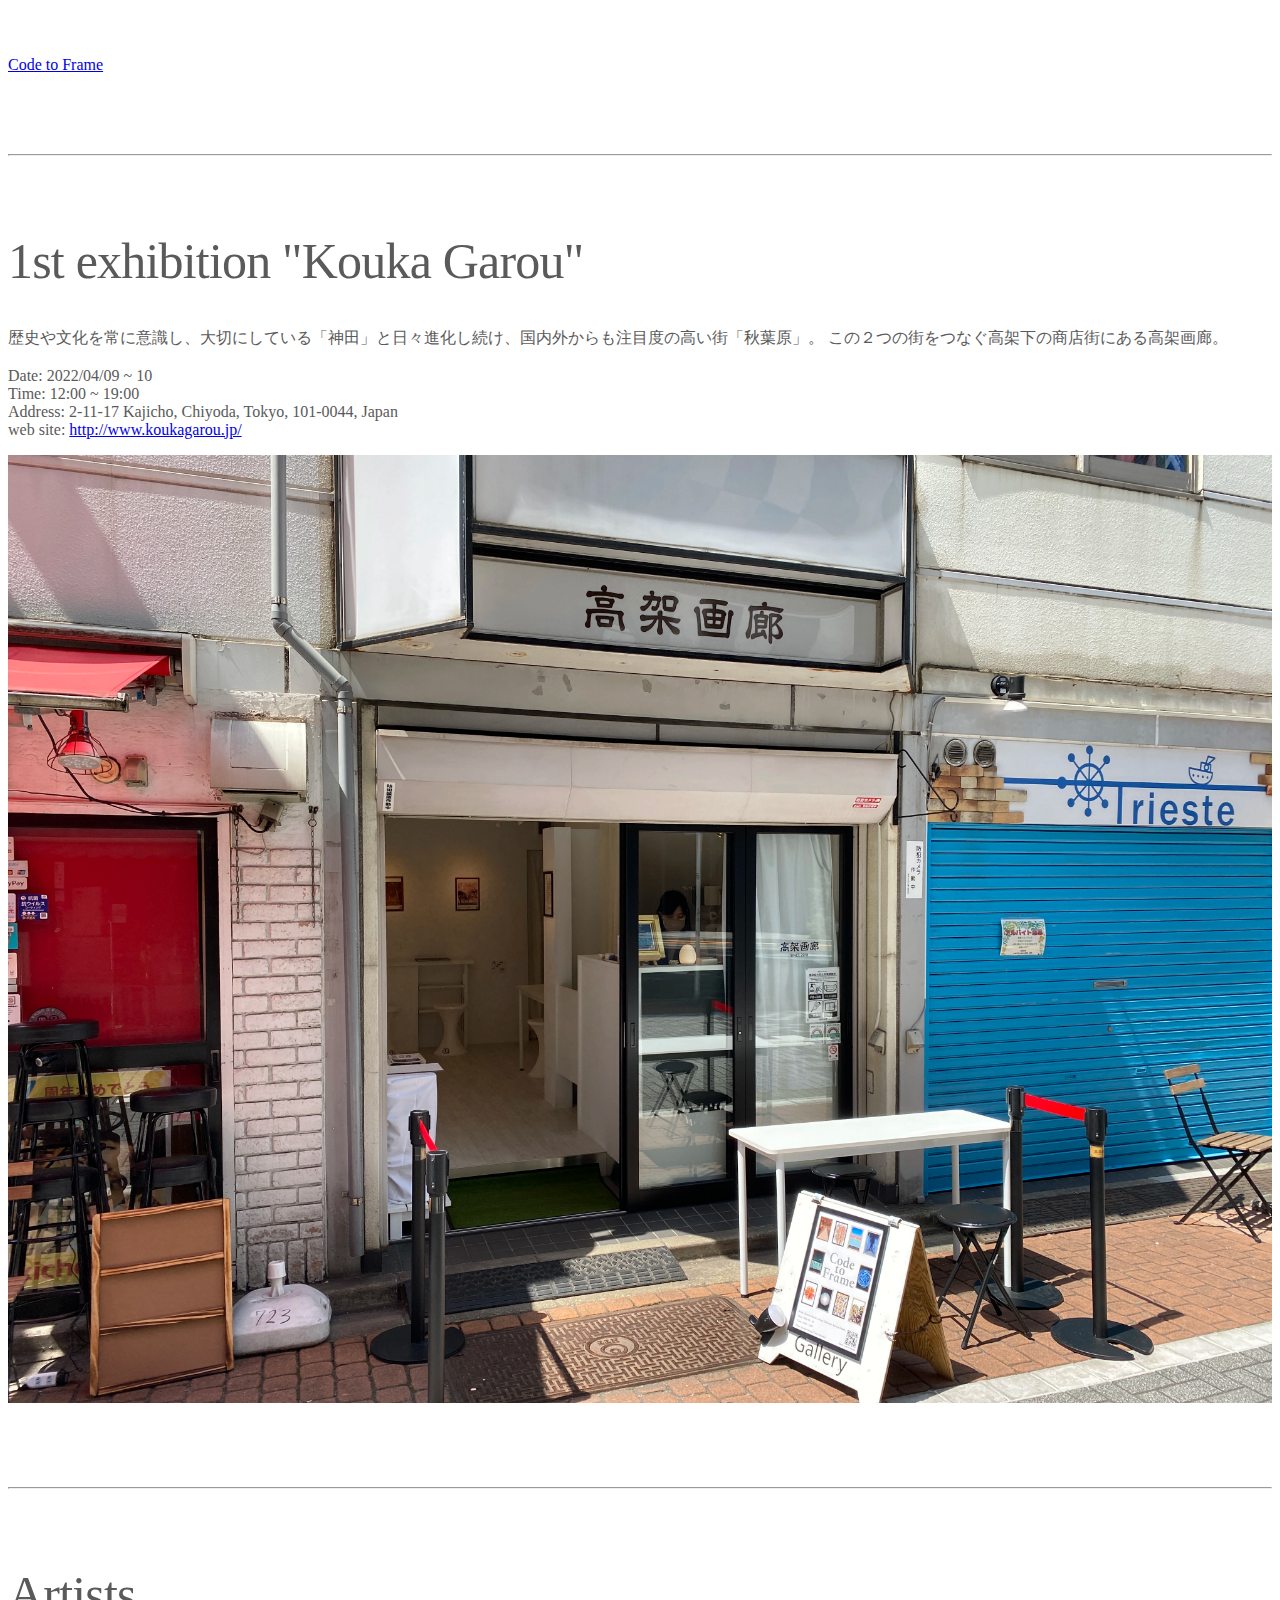
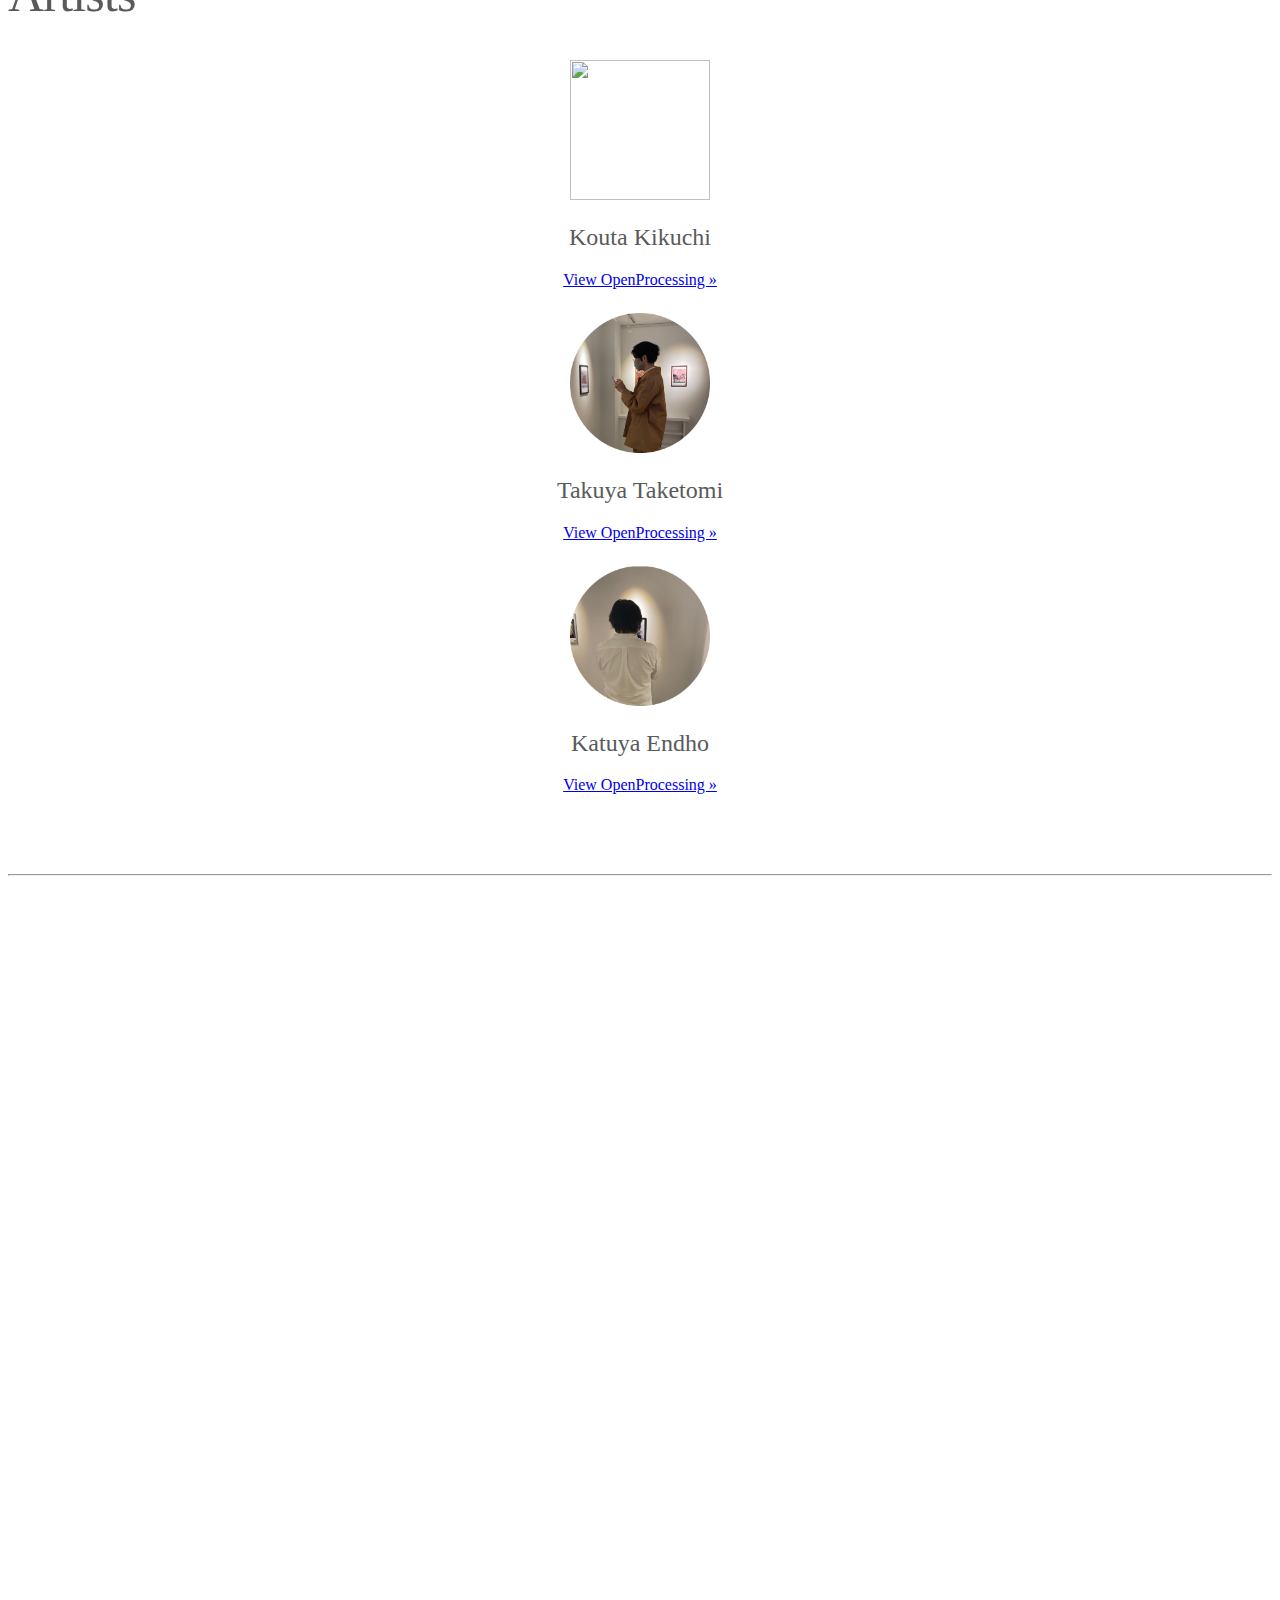
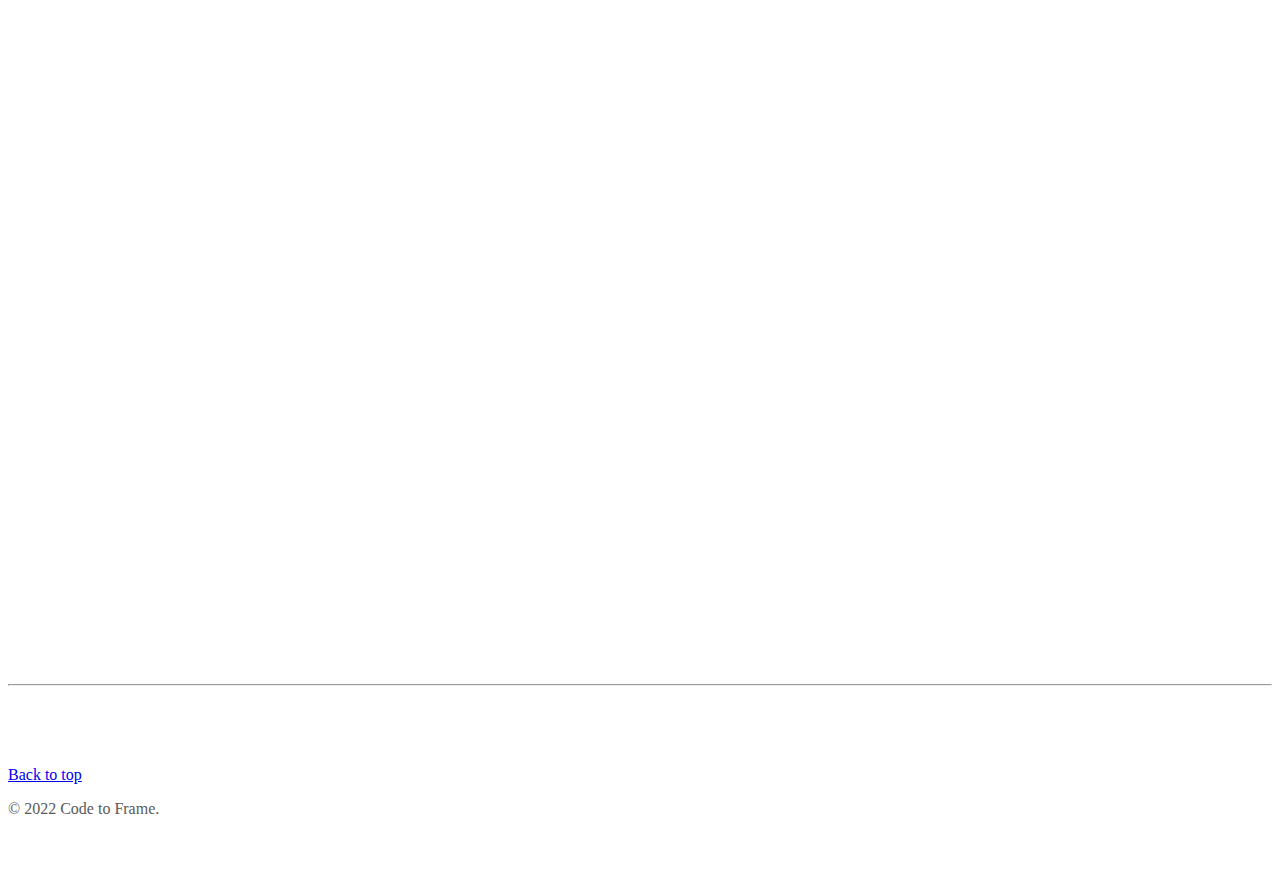
==== exhibitions/firstExhibitionDetails.html @ 35aa5eda "update 1st exhibition" ====
<!DOCTYPE html>
<html lang="en">

<head>
    <meta charset="utf-8" />
    <meta name="viewport" content="width=device-width, initial-scale=1" />
    <meta name="description" content="" />
    <title>Code to Frame Landing page</title>
    <link href="../assets/dist/css/bootstrap.min.css" rel="stylesheet" />
    <!-- Custom styles for this template -->
    <link href="../carousel.css" rel="stylesheet" />
    <link href="../style.css" rel="stylesheet" />

    <!-- Global site tag (gtag.js) - Google Analytics -->
    <script async src="https://www.googletagmanager.com/gtag/js?id=G-2Y0TWJYPR0"></script>
    <script>
        window.dataLayer = window.dataLayer || [];
        function gtag() {
            dataLayer.push(arguments);
        }
        gtag("js", new Date());

        gtag("config", "G-2Y0TWJYPR0");
    </script>
</head>

<body>
    <header>
        <nav class="navbar navbar-expand-md navbar-dark fixed-top bg-dark">
            <div class="container-fluid">
                <a class="navbar-brand" href="../index.html">Code to Frame</a>
            </div>
        </nav>
    </header>
    <main>


        <!-- <div class="row featurette col-md-7">
            <h1 class="featurette-heading">First exhibition "Kouka Garou"</h1>
        </div> -->

        <!-- Marketing messaging and featurettes
  ================================================== -->
        <!-- Wrap the rest of the page in another container to center all the content. -->
        <div class="container marketing">
            <hr class="featurette-divider" />
            <div class="row featurette">
                <div class="col-md-7">
                    <h2 class="featurette-heading">1st exhibition "Kouka Garou"</h2>
                    <p class="lead">
                        歴史や文化を常に意識し、大切にしている「神田」と日々進化し続け、国内外からも注目度の高い街「秋葉原」。
                        この２つの街をつなぐ高架下の商店街にある高架画廊。<br>
                        <br>
                        Date: 2022/04/09 ~ 10<br>
                        Time: 12:00 ~ 19:00<br>
                        Address: 2-11-17 Kajicho, Chiyoda, Tokyo, 101-0044, Japan<br>
                        web site: <a href="http://www.koukagarou.jp/" 　target="_blank"> http://www.koukagarou.jp/</a>
                    </p>

                </div>
                <div class="col-md-5">
                    <picture>
                        <source width="500" height="500" srcset="../img/koukagarou_front.webp" type="image/webp"
                            aria-hidden="true" focusable="false" />
                        <img width="500" height="500" src="../img/koukagarou_front.JPG" aria-hidden="true"
                            focusable="false" aria-label="Placeholder: 500x500" preserveAspectRatio="xMidYMid slice" />
                    </picture>
                    <!-- <svg class="bd-placeholder-img bd-placeholder-img-lg featurette-image img-fluid mx-auto" width="500" height="500" xmlns="http://www.w3.org/2000/svg" role="img" aria-label="Placeholder: 500x500" preserveAspectRatio="xMidYMid slice" focusable="false"><title>Placeholder</title><rect width="100%" height="100%" fill="#eee"/><text x="50%" y="50%" fill="#aaa" dy=".3em">500x500</text></svg> -->
                </div>
            </div>


            <hr class="featurette-divider" />
            <!-- Three columns of text below the carousel -->
            <h2 class="featurette-heading">Artists</h2>

            <div class="row">
                <div class="col-lg-4">
                    <picture>
                        <source width="140" height="140" srcset="../img/Kikuchi.webp" type="image/webp"
                            aria-hidden="true" focusable="false" />
                        <img width="140" height="140" src="../img/kikuchi.png" aria-hidden="true" focusable="false"
                            aria-label="Placeholder: 500x500" preserveAspectRatio="xMidYMid slice" />
                    </picture>
                    <h2>
                        Kouta Kikuchi<br />
                    </h2>
                    <p>
                        <a class="btn btn-secondary" href="https://openprocessing.org/user/210411?view=sketches"
                            target="_blank">View
                            OpenProcessing
                            &raquo;</a>
                    </p>
                </div>
                <div class="col-lg-4">
                    <picture>
                        <source width="140" height="140" srcset="../img/taketomi.webp" type="image/webp"
                            aria-hidden="true" focusable="false" />
                        <img width="140" height="140" src="../img/taketomi.png" aria-hidden="true" focusable="false"
                            aria-label="Placeholder: 500x500" preserveAspectRatio="xMidYMid slice" />
                    </picture>
                    <!-- <svg class="bd-placeholder-img rounded-circle" width="140" height="140" xmlns="/img/koukagarou.jpg" role="img" aria-label="Placeholder: 140x140" preserveAspectRatio="xMidYMid slice" focusable="false"><title>Placeholder</title><rect width="100%" height="100%" fill="#777"/><text x="50%" y="50%" fill="#777" dy=".3em">140x140</text></svg> -->
                    <h2>
                        Takuya Taketomi<br />
                    </h2>
                    <p>
                        <a class="btn btn-secondary" href="http://www.koukagarou.jp/" target="_blank">View
                            OpenProcessing
                            &raquo;</a>
                    </p>
                </div>
                <div class="col-lg-4">
                    <picture>
                        <source width="140" height="140" srcset="/img/endho.webp" type="image/webp" aria-hidden="true"
                            focusable="false" />
                        <img width="140" height="140" src="../img/endho.png" aria-hidden="true" focusable="false"
                            aria-label="Placeholder: 500x500" preserveAspectRatio="xMidYMid slice" />
                    </picture>
                    <!-- <svg class="bd-placeholder-img rounded-circle" width="140" height="140" xmlns="/img/koukagarou.jpg" role="img" aria-label="Placeholder: 140x140" preserveAspectRatio="xMidYMid slice" focusable="false"><title>Placeholder</title><rect width="100%" height="100%" fill="#777"/><text x="50%" y="50%" fill="#777" dy=".3em">140x140</text></svg> -->
                    <h2>
                        Katuya Endho<br />
                    </h2>
                    <p>
                        <a class="btn btn-secondary" href="https://openprocessing.org/user/87052?view=sketches"
                            target="_blank">View
                            OpenProcessing
                            &raquo;</a>
                    </p>
                </div>
                <!-- /.col-lg-4 -->
            </div>
            <!-- /.row -->


            <hr class="featurette-divider" />

            <p class="details-img">
                <picture>
                    <source width="100%" srcset="../img/ex-1/ex01.webp" type="image/webp" aria-hidden="true"
                        focusable="false" />
                    <img src="../img/ex-1/ex01.jpg" width="500" height="500" alt="">
                </picture>
            </p>
            <p class="details-img">
                <picture>
                    <source width="100%" srcset="../img/ex-1/ex02.webp" type="image/webp" aria-hidden="true"
                        focusable="false" />
                    <img src="../img/ex-1/ex02.jpg" width="500" height="500" alt="">
                </picture>
            </p>
            <p class="details-img">
                <picture>
                    <source width="100%" srcset="../img/ex-1/ex03.webp" type="image/webp" aria-hidden="true"
                        focusable="false" />
                    <img src="../img/ex-1/ex03.jpg" width="500" height="500" alt="">
                </picture>
            </p>
            <p class="details-img">
                <picture>
                    <source width="100%" srcset="../img/ex-1/ex04.webp" type="image/webp" aria-hidden="true"
                        focusable="false" />
                    <img src="../img/ex-1/ex04.jpg" width="500" height="500" alt="">
                </picture>
            </p>
            <p class="details-img">
                <picture>
                    <source width="100%" srcset="../img/ex-1/ex05.webp" type="image/webp" aria-hidden="true"
                        focusable="false" />
                    <img src="../img/ex-1/ex05.jpg" width="500" height="500" alt="">
                </picture>
            </p>
            <p class="details-img">
                <picture>
                    <source width="100%" srcset="../img/ex-1/ex06.webp" type="image/webp" aria-hidden="true"
                        focusable="false" />
                    <img src="../img/ex-1/ex06.jpg" width="500" height="500" alt="">
                </picture>
            </p>
            <p class="details-img">
                <picture>
                    <source width="100%" srcset="../img/ex-1/ex07.webp" type="image/webp" aria-hidden="true"
                        focusable="false" />
                    <img src="../img/ex-1/ex07.jpg" width="500" height="500" alt="">
                </picture>
            </p>
            <p class="details-img">
                <picture>
                    <source width="100%" srcset="../img/ex-1/ex08.webp" type="image/webp" aria-hidden="true"
                        focusable="false" />
                    <img src="../img/ex-1/ex08.jpg" width="500" height="500" alt="">
                </picture>
            </p>
            <p class="details-img">
                <picture>
                    <source width="100%" srcset="../img/ex-1/ex09.webp" type="image/webp" aria-hidden="true"
                        focusable="false" />
                    <img src="../img/ex-1/ex09.jpg" width="500" height="500" alt="">
                </picture>
            </p>
            <p class="details-img">
                <picture>
                    <source width="100%" srcset="../img/ex-1/ex10.webp" type="image/webp" aria-hidden="true"
                        focusable="false" />
                    <img src="../img/ex-1/ex10.jpg" width="500" height="500" alt="">
                </picture>
            </p>
            <p class="details-img">
                <picture>
                    <source width="100%" srcset="../img/ex-1/ex11.webp" type="image/webp" aria-hidden="true"
                        focusable="false" />
                    <img src="../img/ex-1/ex11.jpg" width="500" height="500" alt="">
                </picture>
            </p>
            <p class="details-img">
                <picture>
                    <source width="100%" srcset="../img/ex-1/ex12.webp" type="image/webp" aria-hidden="true"
                        focusable="false" />
                    <img src="../img/ex-1/ex12.jpg" width="500" height="500" alt="">
                </picture>
            </p>
            <p class="details-img">
                <picture>
                    <source width="100%" srcset="../img/ex-1/ex13.webp" type="image/webp" aria-hidden="true"
                        focusable="false" />
                    <img src="../img/ex-1/ex13.jpg" width="500" height="500" alt="">
                </picture>
            </p>
            <p class="details-img">
                <picture>
                    <source width="100%" srcset="../img/ex-1/ex14.webp" type="image/webp" aria-hidden="true"
                        focusable="false" />
                    <img src="../img/ex-1/ex14.jpg" width="500" height="500" alt="">
                </picture>
            </p>
            <p class="details-img">
                <picture>
                    <source width="100%" srcset="../img/ex-1/ex15.webp" type="image/webp" aria-hidden="true"
                        focusable="false" />
                    <img src="../img/ex-1/ex15.jpg" width="500" height="500" alt="">
                </picture>
            </p>
            <p class="details-img">
                <picture>
                    <source width="100%" srcset="../img/ex-1/ex16.webp" type="image/webp" aria-hidden="true"
                        focusable="false" />
                    <img src="../img/ex-1/ex16.jpg" width="500" height="500" alt="">
                </picture>
            </p>


            <!-- /END THE FEATURETTES -->
            <hr class="featurette-divider" />

        </div>
        <!-- /.container -->

        <!-- FOOTER -->
        <footer class="container">
            <p class="float-end"><a href="#">Back to top</a></p>
            <p>&copy; 2022 Code to Frame.</p>
        </footer>
    </main>
    <script src="../assets/dist/js/bootstrap.bundle.min.js"></script>
</body>

</html>
---- carousel.css ----
/* CUSTOMIZE THE CAROUSEL
-------------------------------------------------- */

/* Carousel base class */
.carousel {
  margin-bottom: 4rem;
}

.details-img {
  width: 100%;
  text-align: center;
  margin-bottom: 4rem;

}


/* Since positioning the image, we need to help out the caption */
.carousel-caption {
  bottom: 3rem;
  z-index: 10;
  filter: drop-shadow(0 0 0.25rem #000000);
}

/* Declare heights because of positioning of img element */
.carousel-item {
  height: 30rem;
}

.carousel-item picture {
  width: 100%;
  height: 100%;
  display: flex;
  object-fit: cover;
}

.carousel-item img {
  position: absolute;
  top: 0;
  left: 0;
  object-fit: cover;
}

/* RESPONSIVE CSS
-------------------------------------------------- */

@media (min-width: 40em) {

  /* Bump up size of carousel content */
  .carousel-caption p {
    margin-bottom: 1.25rem;
    font-size: 1.25rem;
    line-height: 1.4;
  }
}
---- style.css ----
/* GLOBAL STYLES
-------------------------------------------------- */
/* Padding below the footer and lighter body text */

body {
  padding-top: 3rem;
  padding-bottom: 3rem;
  color: #5a5a5a;
}

/* Featurettes
------------------------- */

.featurette-divider {
  margin: 5rem 0;
  /* Space out the Bootstrap <hr> more */
}

.featurette-heading {
  font-weight: 300;
  line-height: 1;
  letter-spacing: -0.05rem;
}

.featurette img {
  width: 100%;
  height: 100%;
}

.featurette picture {
  width: 100%;
  height: 100%;
}

@media (min-width: 40em) {
  .featurette-heading {
    font-size: 50px;
  }
}

/* MARKETING CONTENT
-------------------------------------------------- */

/* Center align the text within the three columns below the carousel */
.marketing .col-lg-4 {
  margin-bottom: 1.5rem;
  text-align: center;
}

.marketing h2 {
  font-weight: 400;
}

.marketing .col-lg-4 p {
  margin-right: 0.75rem;
  margin-left: 0.75rem;
}
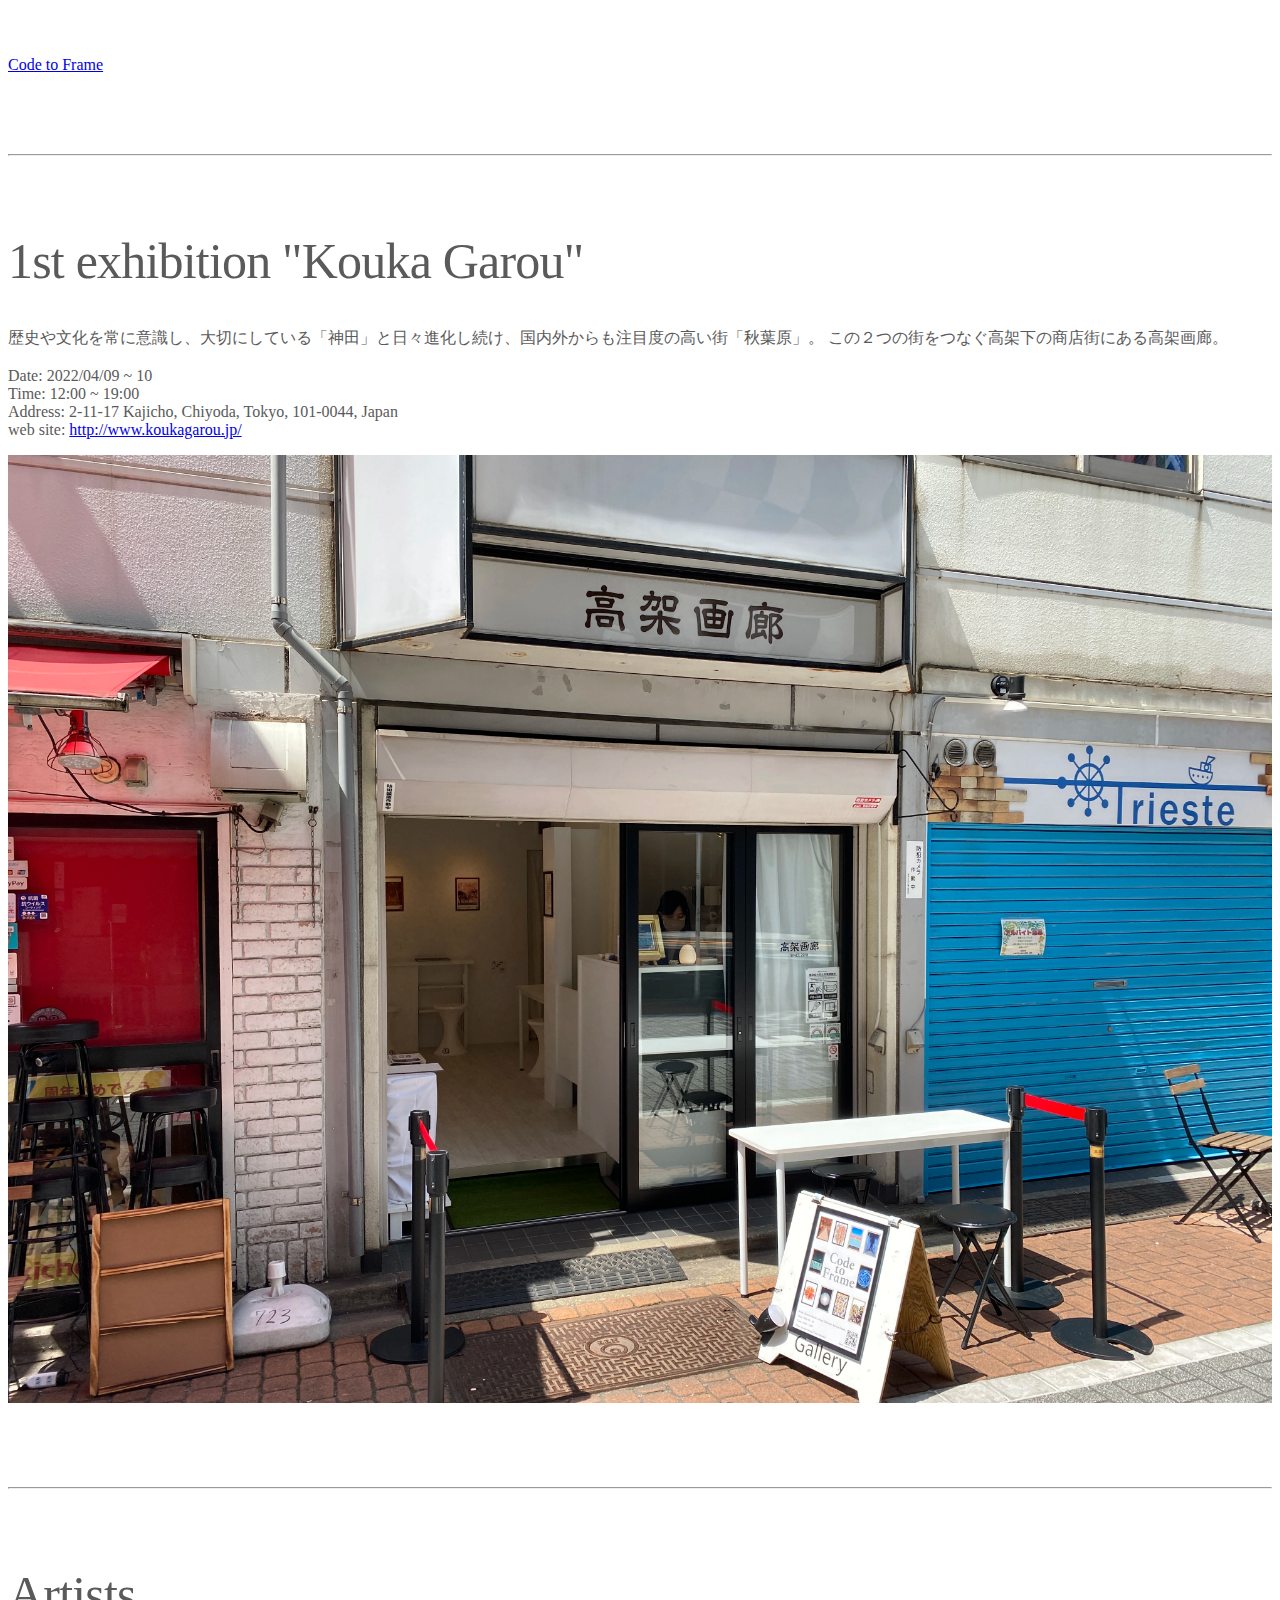
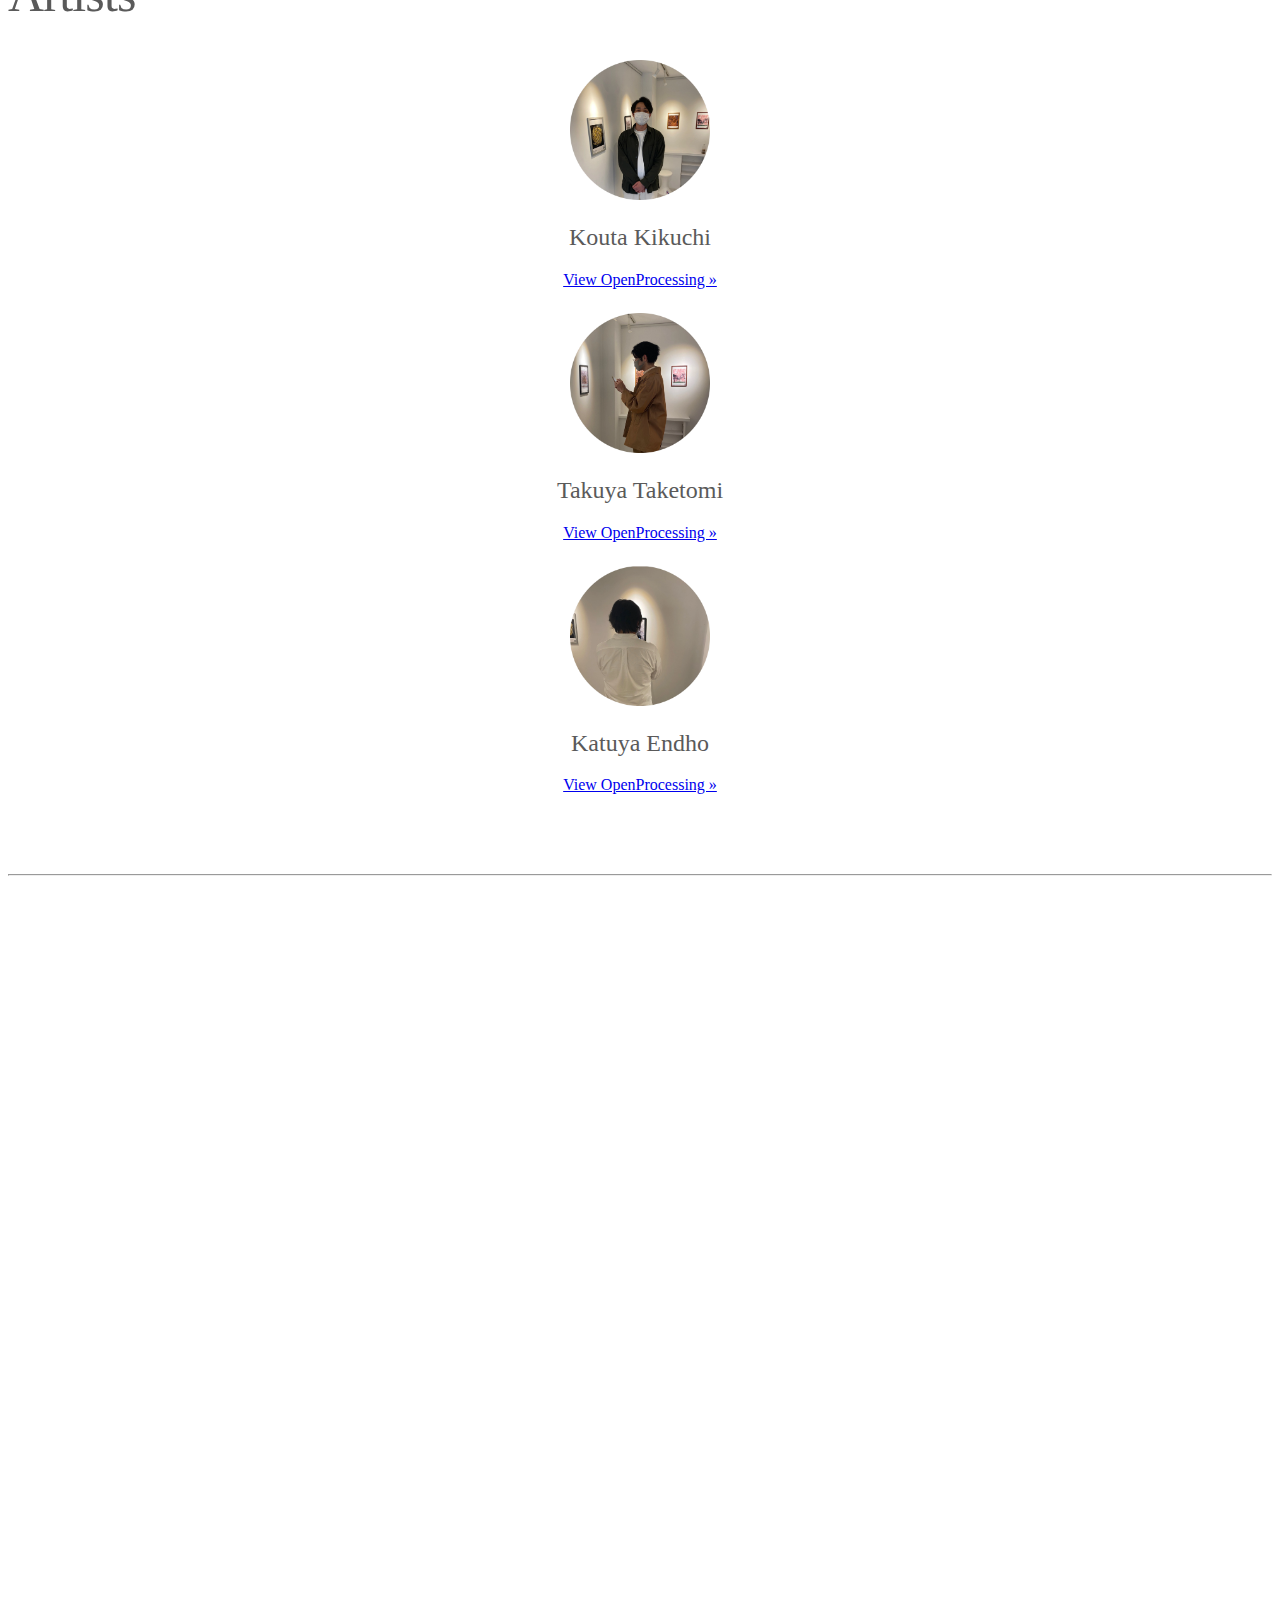
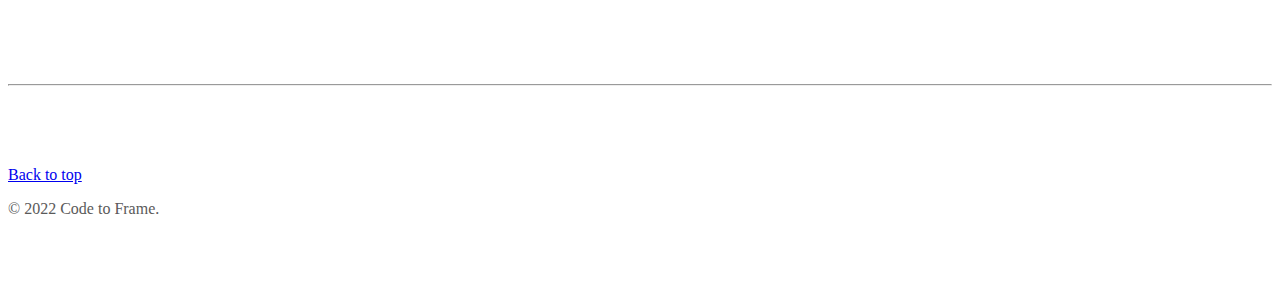
==== commit 44e80c4e: "グリッドレイアウトを適用" ====
--- a/exhibitions/firstExhibitionDetails.html
+++ b/exhibitions/firstExhibitionDetails.html
@@ -77,7 +77,7 @@
             <div class="row">
                 <div class="col-lg-4">
                     <picture>
-                        <source width="140" height="140" srcset="../img/Kikuchi.webp" type="image/webp"
+                        <source width="140" height="140" srcset="../img/kikuchi.webp" type="image/webp"
                             aria-hidden="true" focusable="false" />
                         <img width="140" height="140" src="../img/kikuchi.png" aria-hidden="true" focusable="false"
                             aria-label="Placeholder: 500x500" preserveAspectRatio="xMidYMid slice" />
@@ -111,7 +111,7 @@
                 </div>
                 <div class="col-lg-4">
                     <picture>
-                        <source width="140" height="140" srcset="/img/endho.webp" type="image/webp" aria-hidden="true"
+                        <source width="140" height="140" srcset="../img/endho.webp" type="image/webp" aria-hidden="true"
                             focusable="false" />
                         <img width="140" height="140" src="../img/endho.png" aria-hidden="true" focusable="false"
                             aria-label="Placeholder: 500x500" preserveAspectRatio="xMidYMid slice" />
@@ -133,120 +133,116 @@
 
 
             <hr class="featurette-divider" />
-
-            <p class="details-img">
-                <picture>
-                    <source width="100%" srcset="../img/ex-1/ex01.webp" type="image/webp" aria-hidden="true"
-                        focusable="false" />
-                    <img src="../img/ex-1/ex01.jpg" width="500" height="500" alt="">
-                </picture>
-            </p>
-            <p class="details-img">
-                <picture>
-                    <source width="100%" srcset="../img/ex-1/ex02.webp" type="image/webp" aria-hidden="true"
-                        focusable="false" />
-                    <img src="../img/ex-1/ex02.jpg" width="500" height="500" alt="">
-                </picture>
-            </p>
-            <p class="details-img">
-                <picture>
-                    <source width="100%" srcset="../img/ex-1/ex03.webp" type="image/webp" aria-hidden="true"
-                        focusable="false" />
-                    <img src="../img/ex-1/ex03.jpg" width="500" height="500" alt="">
-                </picture>
-            </p>
-            <p class="details-img">
-                <picture>
-                    <source width="100%" srcset="../img/ex-1/ex04.webp" type="image/webp" aria-hidden="true"
-                        focusable="false" />
-                    <img src="../img/ex-1/ex04.jpg" width="500" height="500" alt="">
-                </picture>
-            </p>
-            <p class="details-img">
-                <picture>
-                    <source width="100%" srcset="../img/ex-1/ex05.webp" type="image/webp" aria-hidden="true"
-                        focusable="false" />
-                    <img src="../img/ex-1/ex05.jpg" width="500" height="500" alt="">
-                </picture>
-            </p>
-            <p class="details-img">
-                <picture>
-                    <source width="100%" srcset="../img/ex-1/ex06.webp" type="image/webp" aria-hidden="true"
-                        focusable="false" />
-                    <img src="../img/ex-1/ex06.jpg" width="500" height="500" alt="">
-                </picture>
-            </p>
-            <p class="details-img">
-                <picture>
-                    <source width="100%" srcset="../img/ex-1/ex07.webp" type="image/webp" aria-hidden="true"
-                        focusable="false" />
-                    <img src="../img/ex-1/ex07.jpg" width="500" height="500" alt="">
-                </picture>
-            </p>
-            <p class="details-img">
-                <picture>
-                    <source width="100%" srcset="../img/ex-1/ex08.webp" type="image/webp" aria-hidden="true"
-                        focusable="false" />
-                    <img src="../img/ex-1/ex08.jpg" width="500" height="500" alt="">
-                </picture>
-            </p>
-            <p class="details-img">
-                <picture>
-                    <source width="100%" srcset="../img/ex-1/ex09.webp" type="image/webp" aria-hidden="true"
-                        focusable="false" />
-                    <img src="../img/ex-1/ex09.jpg" width="500" height="500" alt="">
-                </picture>
-            </p>
-            <p class="details-img">
-                <picture>
-                    <source width="100%" srcset="../img/ex-1/ex10.webp" type="image/webp" aria-hidden="true"
-                        focusable="false" />
-                    <img src="../img/ex-1/ex10.jpg" width="500" height="500" alt="">
-                </picture>
-            </p>
-            <p class="details-img">
-                <picture>
-                    <source width="100%" srcset="../img/ex-1/ex11.webp" type="image/webp" aria-hidden="true"
-                        focusable="false" />
-                    <img src="../img/ex-1/ex11.jpg" width="500" height="500" alt="">
-                </picture>
-            </p>
-            <p class="details-img">
-                <picture>
-                    <source width="100%" srcset="../img/ex-1/ex12.webp" type="image/webp" aria-hidden="true"
-                        focusable="false" />
-                    <img src="../img/ex-1/ex12.jpg" width="500" height="500" alt="">
-                </picture>
-            </p>
-            <p class="details-img">
-                <picture>
-                    <source width="100%" srcset="../img/ex-1/ex13.webp" type="image/webp" aria-hidden="true"
-                        focusable="false" />
-                    <img src="../img/ex-1/ex13.jpg" width="500" height="500" alt="">
-                </picture>
-            </p>
-            <p class="details-img">
-                <picture>
-                    <source width="100%" srcset="../img/ex-1/ex14.webp" type="image/webp" aria-hidden="true"
-                        focusable="false" />
-                    <img src="../img/ex-1/ex14.jpg" width="500" height="500" alt="">
-                </picture>
-            </p>
-            <p class="details-img">
-                <picture>
-                    <source width="100%" srcset="../img/ex-1/ex15.webp" type="image/webp" aria-hidden="true"
-                        focusable="false" />
-                    <img src="../img/ex-1/ex15.jpg" width="500" height="500" alt="">
-                </picture>
-            </p>
-            <p class="details-img">
-                <picture>
-                    <source width="100%" srcset="../img/ex-1/ex16.webp" type="image/webp" aria-hidden="true"
-                        focusable="false" />
-                    <img src="../img/ex-1/ex16.jpg" width="500" height="500" alt="">
-                </picture>
-            </p>
-
+            
+            <div class="row">
+                <div class="col-lg-4">
+                    <picture class="">
+                        <source srcset="../img/ex-1/ex13.webp" type="image/webp" aria-hidden="true" focusable="false" />
+                        <img class="img-fluid" src="../img/ex-1/ex13.jpg" alt="">
+                    </picture>
+                </div>
+                <div class="col-lg-4">
+                    <picture class="">
+                        <source srcset="../img/ex-1/ex01.webp" type="image/webp" aria-hidden="true" focusable="false" />
+                        <img class="img-fluid" src="../img/ex-1/ex01.jpg" alt="">
+                    </picture>
+                </div>
+                <div class="col-lg-4">
+                    <picture class="">
+                        <source srcset="../img/ex-1/ex02.webp" type="image/webp" aria-hidden="true" focusable="false" />
+                        <img class="img-fluid" src="../img/ex-1/ex02.jpg" alt="">
+                    </picture>
+                </div>
+                <div class="col-lg-4">
+                    <picture class="">
+                        <source srcset="../img/ex-1/ex04.webp" type="image/webp" aria-hidden="true" focusable="false" />
+                        <img class="img-fluid" src="../img/ex-1/ex04.jpg" alt="">
+                    </picture>
+                </div>
+                <div class="col-lg-4">
+                    <picture class="">
+                        <source srcset="../img/ex-1/ex05.webp" type="image/webp" aria-hidden="true" focusable="false" />
+                        <img class="img-fluid" src="../img/ex-1/ex05.jpg" alt="">
+                    </picture>
+                </div>
+                <div class="col-lg-4">
+                    <picture class="">
+                        <source srcset="../img/ex-1/ex07.webp" type="image/webp" aria-hidden="true" focusable="false" />
+                        <img class="img-fluid" src="../img/ex-1/ex07.jpg" alt="">
+                    </picture>
+                </div>
+                <div class="col-lg-4">
+                    <picture class="">
+                        <source srcset="../img/ex-1/ex08.webp" type="image/webp" aria-hidden="true" focusable="false" />
+                        <img class="img-fluid" src="../img/ex-1/ex08.jpg" alt="">
+                    </picture>
+                </div>
+                <div class="col-lg-4">
+                    <picture class="">
+                        <source srcset="../img/ex-1/ex09.webp" type="image/webp" aria-hidden="true" focusable="false" />
+                        <img class="img-fluid" src="../img/ex-1/ex09.jpg" alt="">
+                    </picture>
+                </div>
+
+                
+                <div class="col-lg-4">
+                </div>
+
+
+                <div class="col-lg-4">
+                    <picture class="">
+                        <source srcset="../img/ex-1/ex14.webp" type="image/webp" aria-hidden="true" focusable="false" />
+                        <img class="img-fluid" src="../img/ex-1/ex14.jpg" alt="">
+                    </picture>
+                </div>
+
+                <div class="col-lg-4">
+                    <picture class="">
+                        <source srcset="../img/ex-1/ex06.webp" type="image/webp" aria-hidden="true" focusable="false" />
+                        <img class="img-fluid" src="../img/ex-1/ex06.jpg" alt="">
+                    </picture>
+                </div>
+                <div class="col-lg-4">
+                    <picture class="">
+                        <source srcset="../img/ex-1/ex03.webp" type="image/webp" aria-hidden="true" focusable="false" />
+                        <img class="img-fluid" src="../img/ex-1/ex03.jpg" alt="">
+                    </picture>
+                </div>
+
+
+                <div class="col-lg-4">
+                    <picture class="">
+                        <source srcset="../img/ex-1/ex10.webp" type="image/webp" aria-hidden="true" focusable="false" />
+                        <img class="img-fluid" src="../img/ex-1/ex10.jpg" alt="">
+                    </picture>
+                </div>
+                <div class="col-lg-4">
+                    <picture class="">
+                        <source srcset="../img/ex-1/ex11.webp" type="image/webp" aria-hidden="true" focusable="false" />
+                        <img class="img-fluid" src="../img/ex-1/ex11.jpg" alt="">
+                    </picture>
+                </div>
+                <div class="col-lg-4">
+                    <picture class="">
+                        <source srcset="../img/ex-1/ex12.webp" type="image/webp" aria-hidden="true" focusable="false" />
+                        <img class="img-fluid" src="../img/ex-1/ex12.jpg" alt="">
+                    </picture>
+                </div>
+
+
+                <div class="col-lg-4">
+                    <picture class="">
+                        <source srcset="../img/ex-1/ex15.webp" type="image/webp" aria-hidden="true" focusable="false" />
+                        <img class="img-fluid" src="../img/ex-1/ex15.jpg" alt="">
+                    </picture>
+                </div>
+                <div class="col-lg-4">
+                    <picture class="">
+                        <source srcset="../img/ex-1/ex16.webp" type="image/webp" aria-hidden="true" focusable="false" />
+                        <img class="img-fluid" src="../img/ex-1/ex16.jpg" alt="">
+                    </picture>
+                </div>
+            </div>
 
             <!-- /END THE FEATURETTES -->
             <hr class="featurette-divider" />
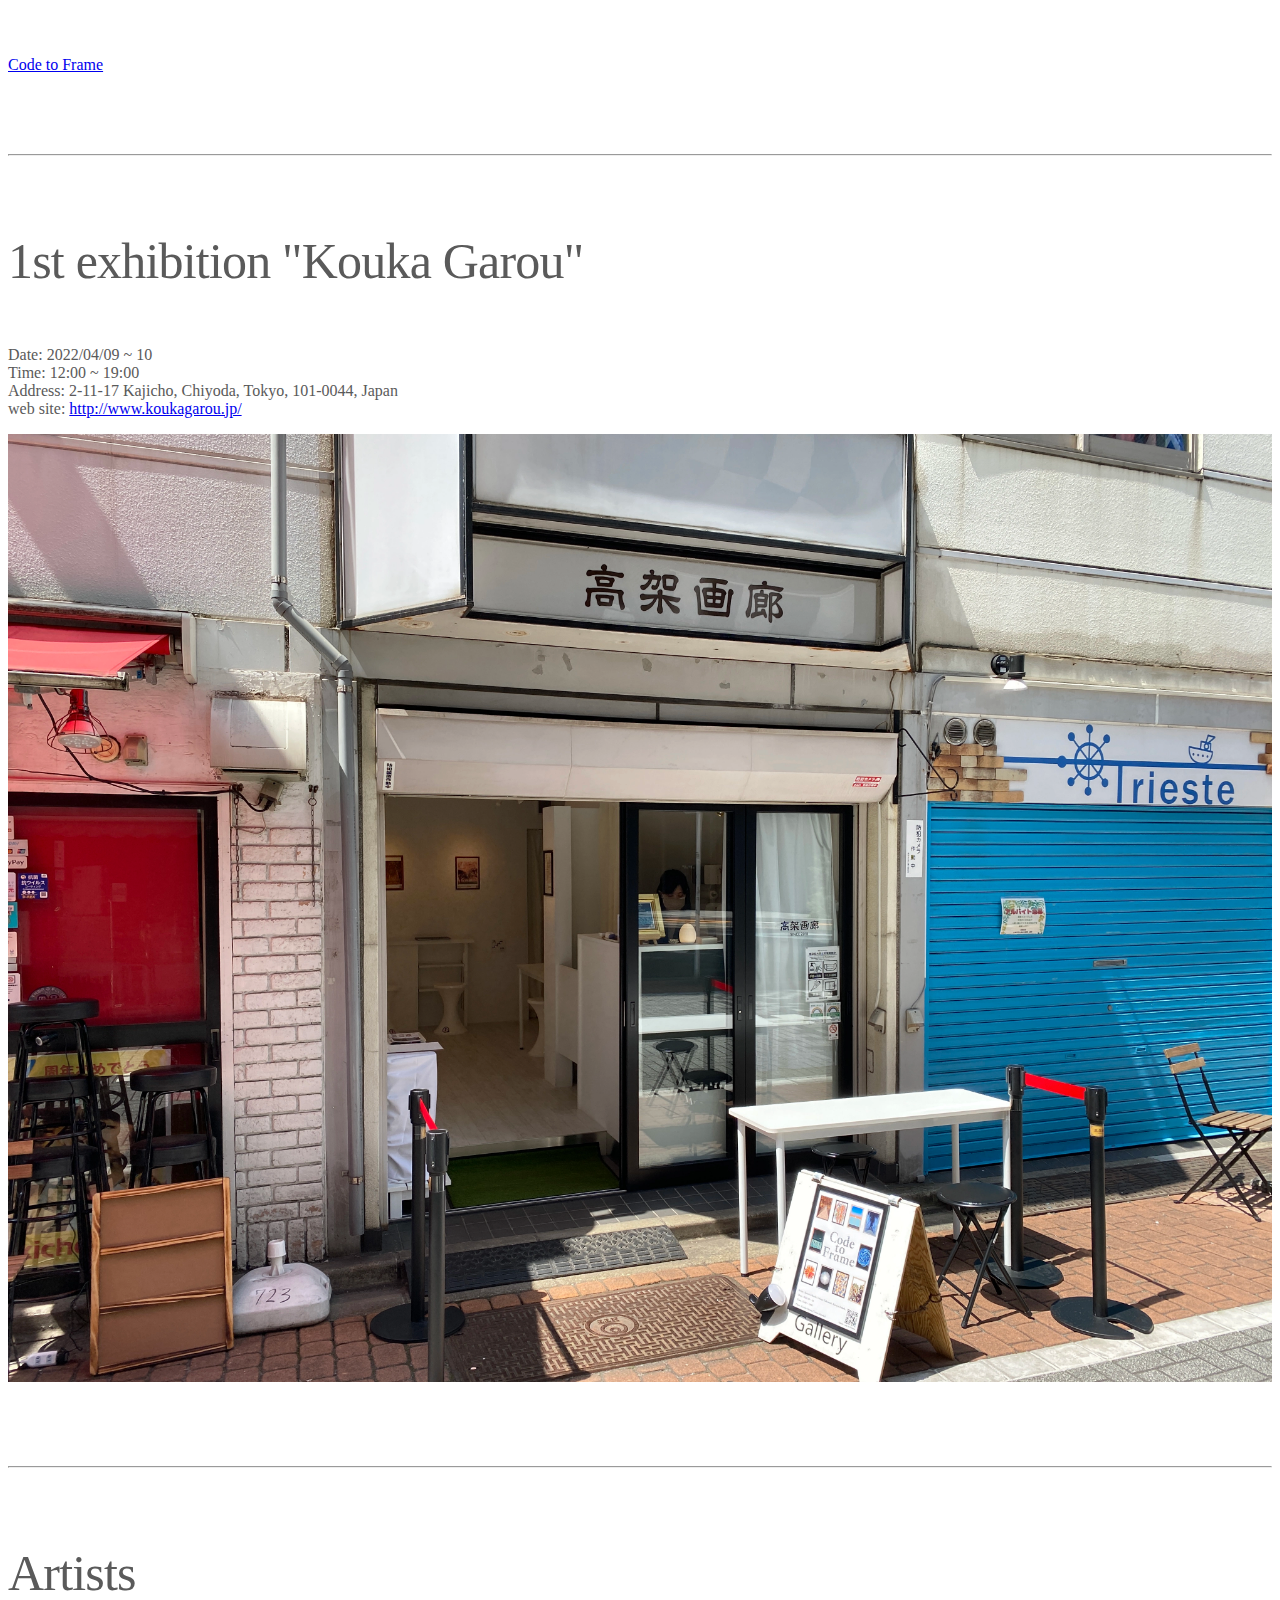
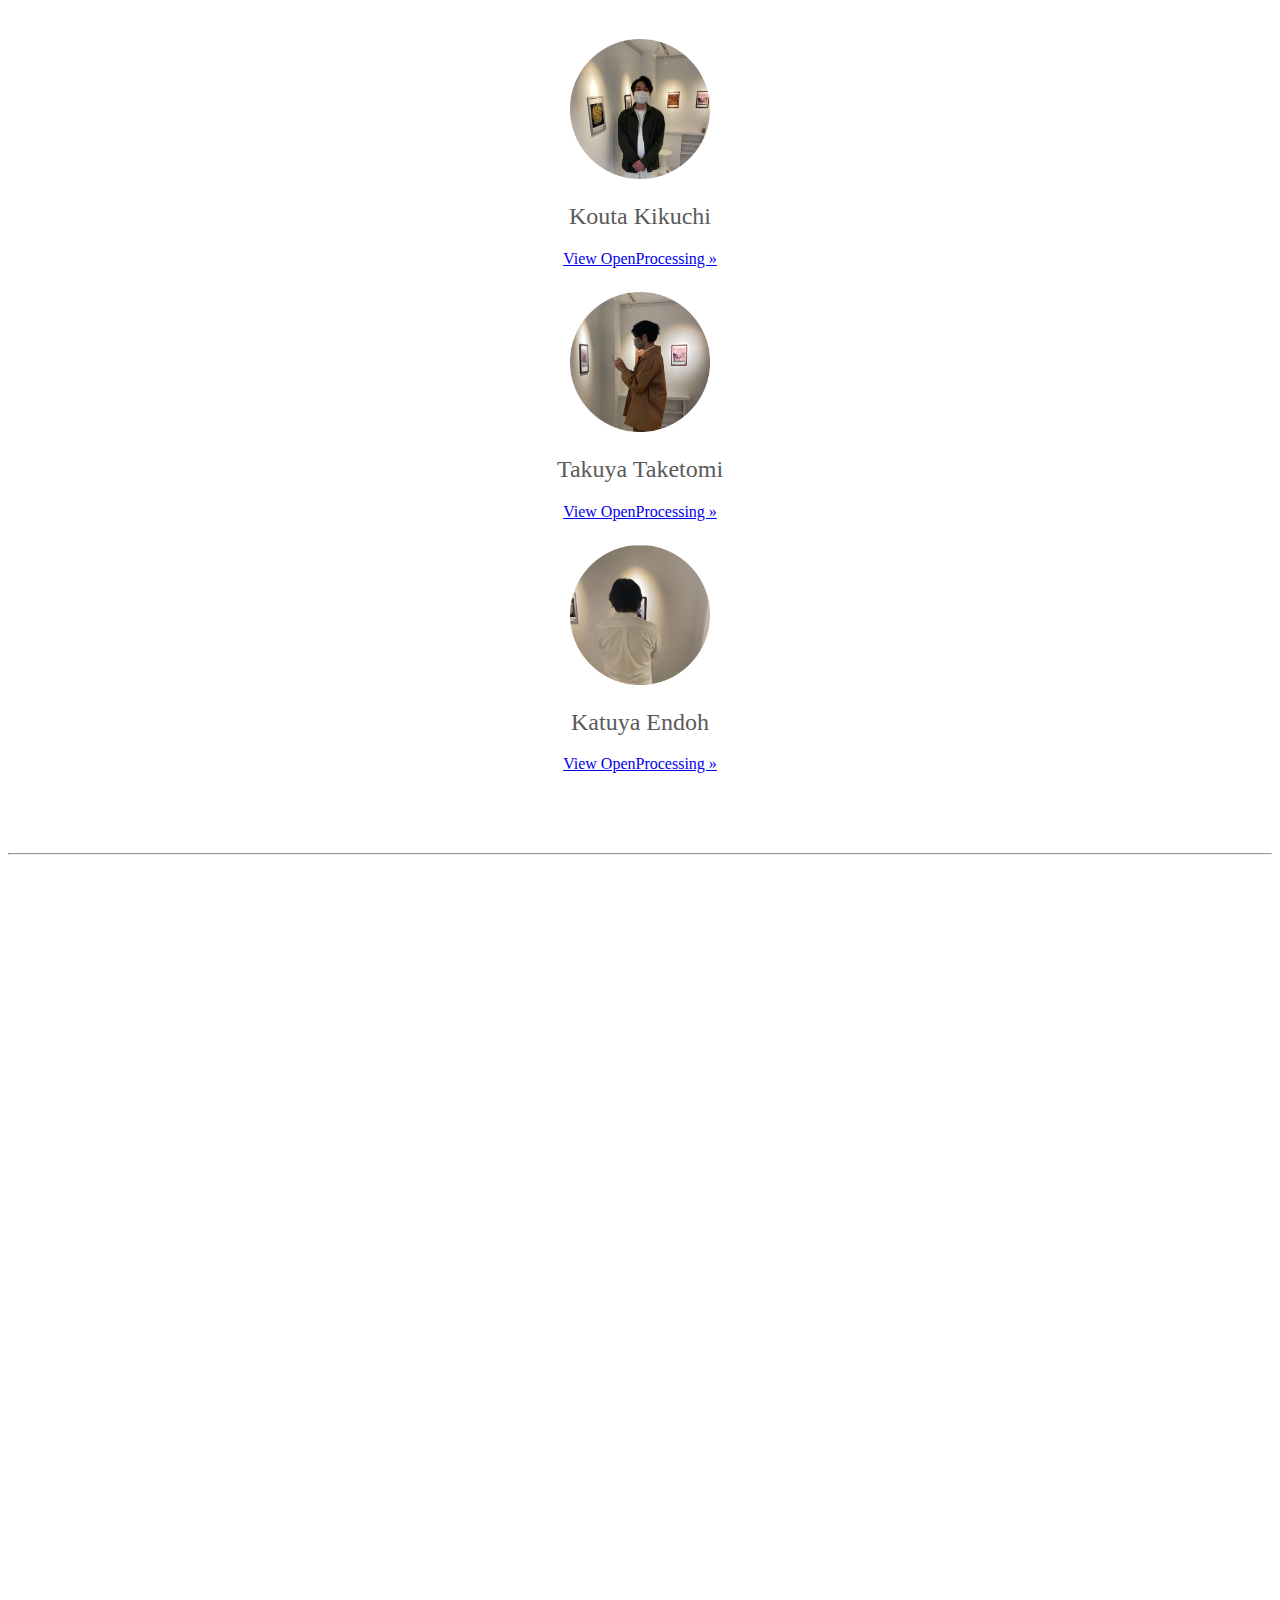
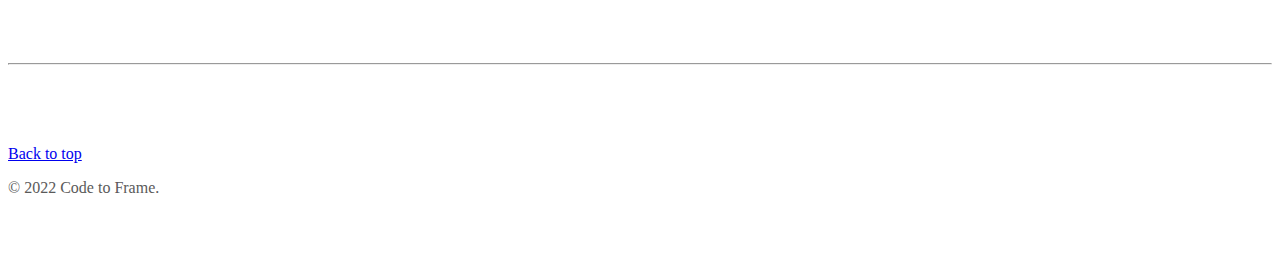
==== commit f4632a7f: "update endoh name" ====
--- a/exhibitions/firstExhibitionDetails.html
+++ b/exhibitions/firstExhibitionDetails.html
@@ -48,8 +48,6 @@
                 <div class="col-md-7">
                     <h2 class="featurette-heading">1st exhibition "Kouka Garou"</h2>
                     <p class="lead">
-                        歴史や文化を常に意識し、大切にしている「神田」と日々進化し続け、国内外からも注目度の高い街「秋葉原」。
-                        この２つの街をつなぐ高架下の商店街にある高架画廊。<br>
                         <br>
                         Date: 2022/04/09 ~ 10<br>
                         Time: 12:00 ~ 19:00<br>
@@ -62,7 +60,7 @@
                     <picture>
                         <source width="500" height="500" srcset="../img/koukagarou_front.webp" type="image/webp"
                             aria-hidden="true" focusable="false" />
-                        <img width="500" height="500" src="../img/koukagarou_front.JPG" aria-hidden="true"
+                        <img width="500" height="500" src="../img/koukagarou_front.jpg" aria-hidden="true"
                             focusable="false" aria-label="Placeholder: 500x500" preserveAspectRatio="xMidYMid slice" />
                     </picture>
                     <!-- <svg class="bd-placeholder-img bd-placeholder-img-lg featurette-image img-fluid mx-auto" width="500" height="500" xmlns="http://www.w3.org/2000/svg" role="img" aria-label="Placeholder: 500x500" preserveAspectRatio="xMidYMid slice" focusable="false"><title>Placeholder</title><rect width="100%" height="100%" fill="#eee"/><text x="50%" y="50%" fill="#aaa" dy=".3em">500x500</text></svg> -->
@@ -104,7 +102,7 @@
                         Takuya Taketomi<br />
                     </h2>
                     <p>
-                        <a class="btn btn-secondary" href="http://www.koukagarou.jp/" target="_blank">View
+                        <a class="btn btn-secondary" href="https://openprocessing.org/" target="_blank">View
                             OpenProcessing
                             &raquo;</a>
                     </p>
@@ -118,7 +116,7 @@
                     </picture>
                     <!-- <svg class="bd-placeholder-img rounded-circle" width="140" height="140" xmlns="/img/koukagarou.jpg" role="img" aria-label="Placeholder: 140x140" preserveAspectRatio="xMidYMid slice" focusable="false"><title>Placeholder</title><rect width="100%" height="100%" fill="#777"/><text x="50%" y="50%" fill="#777" dy=".3em">140x140</text></svg> -->
                     <h2>
-                        Katuya Endho<br />
+                        Katuya Endoh<br />
                     </h2>
                     <p>
                         <a class="btn btn-secondary" href="https://openprocessing.org/user/87052?view=sketches"
@@ -133,7 +131,7 @@
 
 
             <hr class="featurette-divider" />
-            
+
             <div class="row">
                 <div class="col-lg-4">
                     <picture class="">
@@ -184,10 +182,9 @@
                     </picture>
                 </div>
 
-                
-                <div class="col-lg-4">
-                </div>
-
+
+                <div class="col-lg-4">
+                </div>
 
                 <div class="col-lg-4">
                     <picture class="">
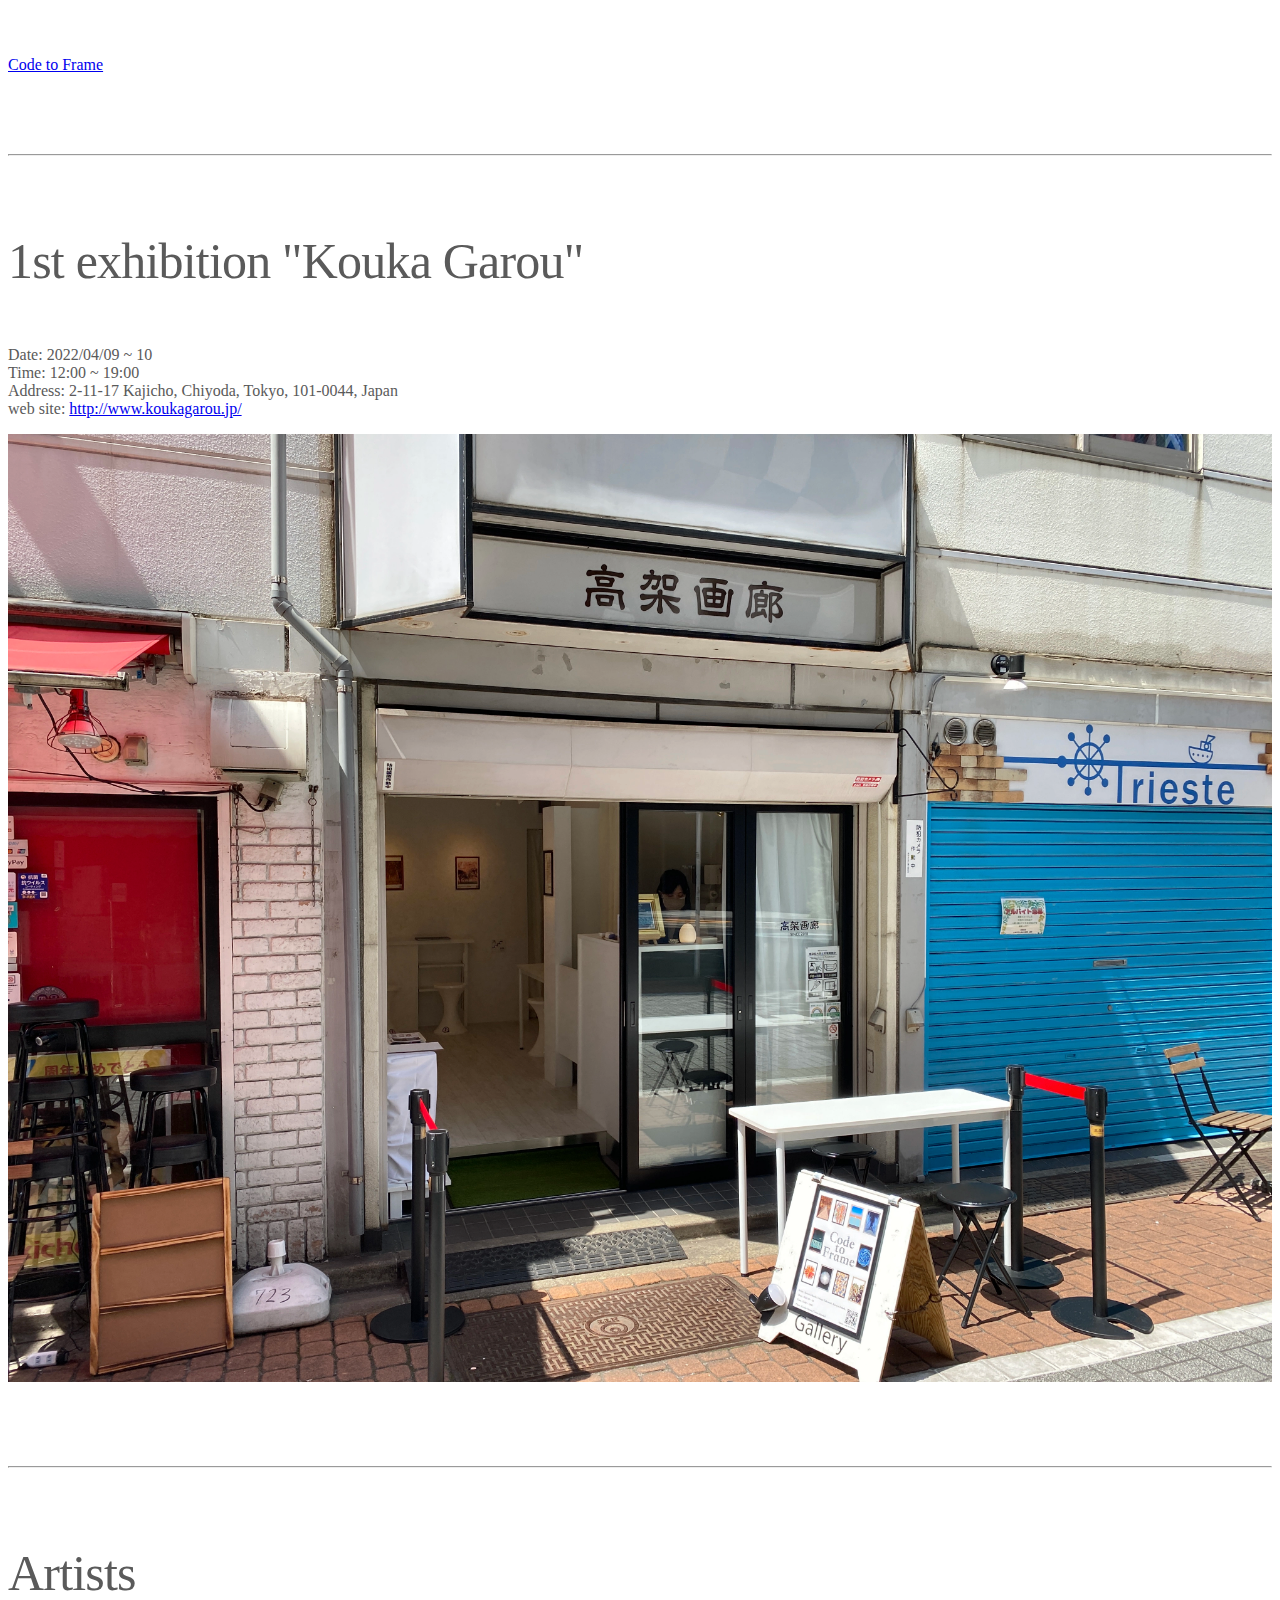
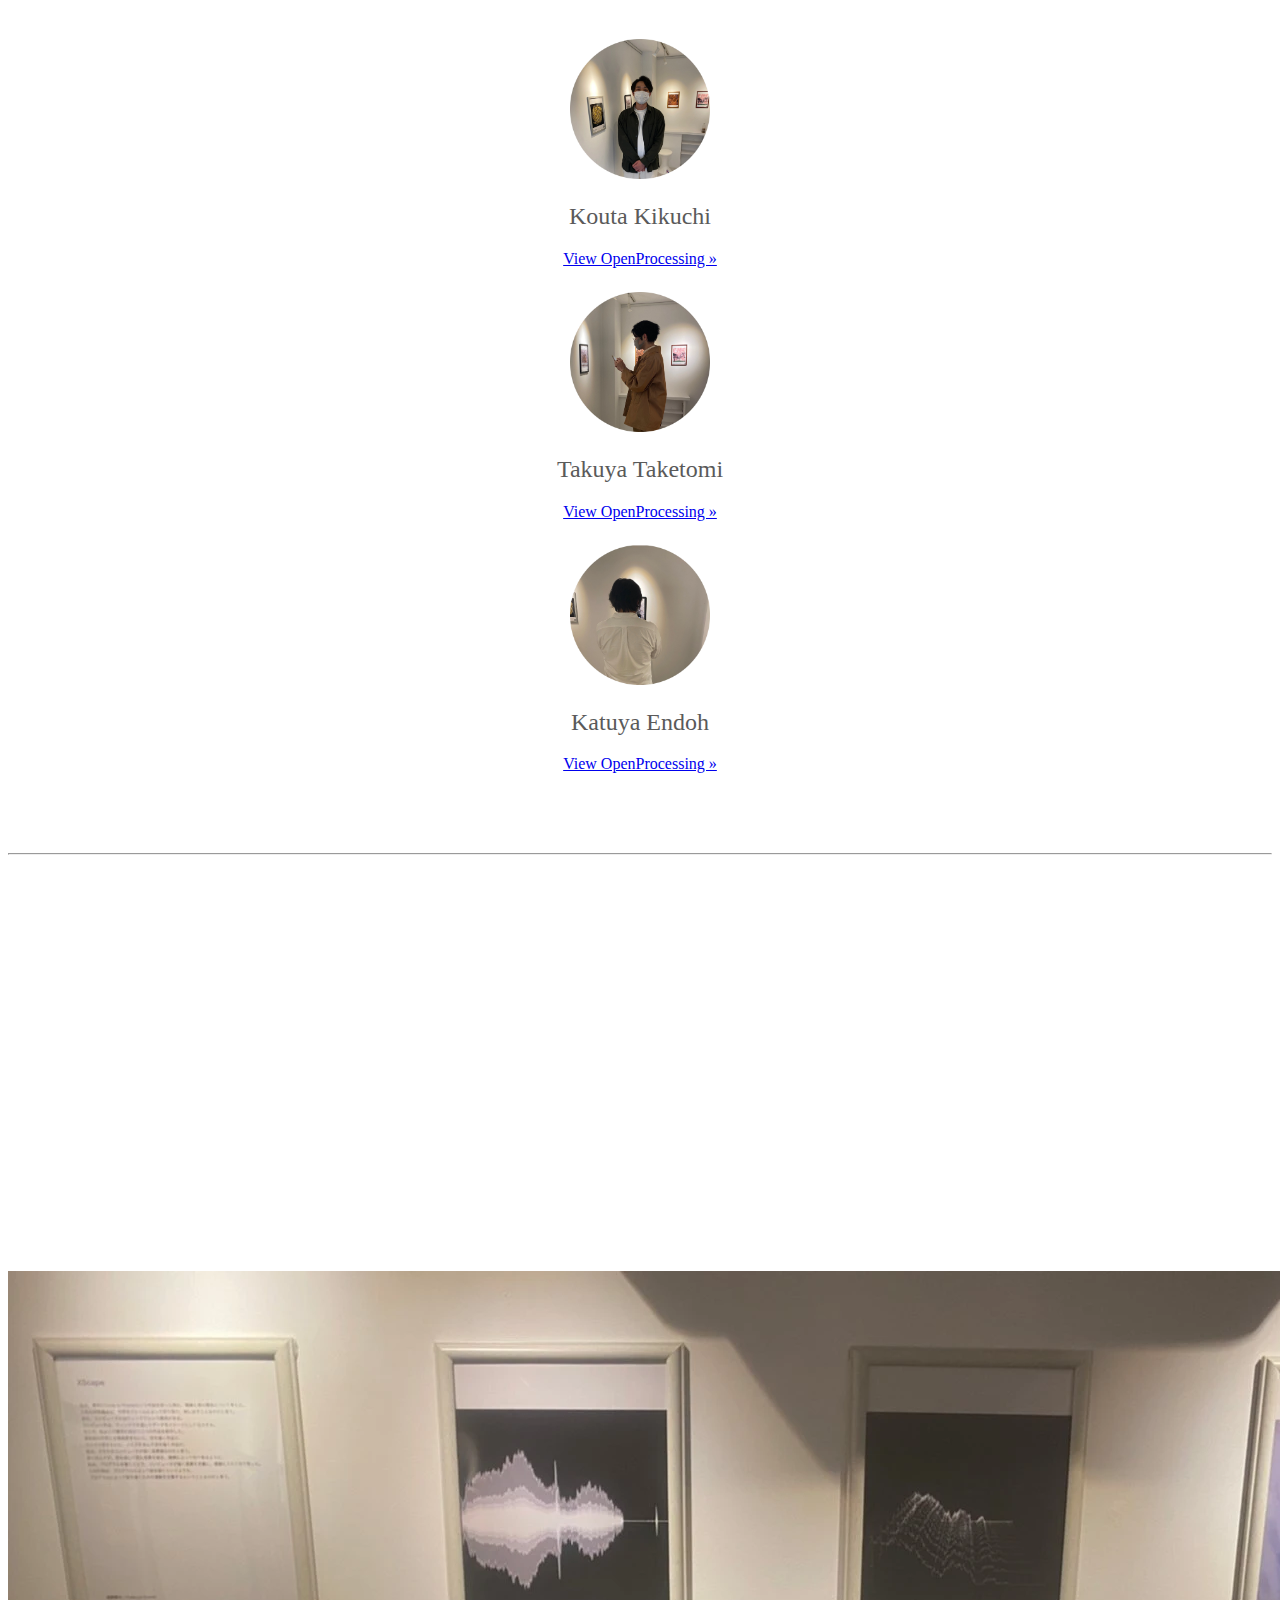
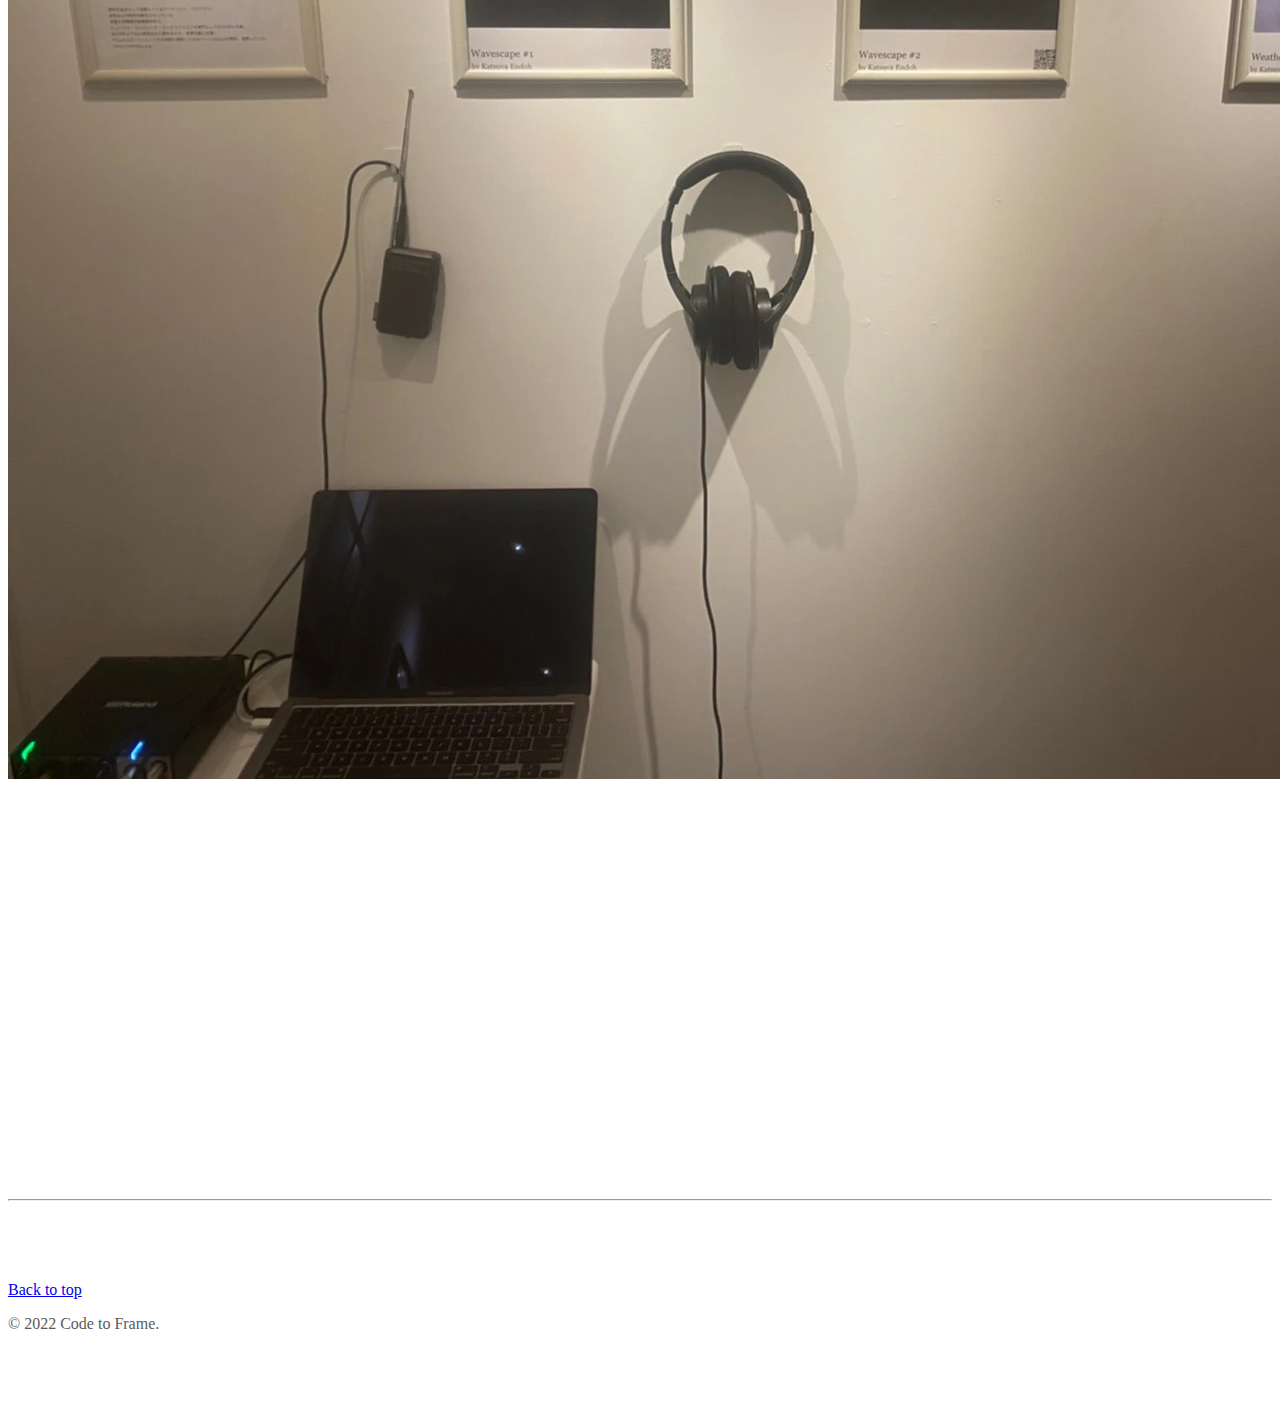
==== commit 55fe91a2: "add image ex17" ====
--- a/exhibitions/firstExhibitionDetails.html
+++ b/exhibitions/firstExhibitionDetails.html
@@ -184,6 +184,10 @@
 
 
                 <div class="col-lg-4">
+                    <picture class="">
+                        <source srcset="../img/ex-1/ex17.webp" type="image/webp" aria-hidden="true" focusable="false" />
+                        <img class="img-fluid" src="../img/ex-1/ex17.jpg" alt="">
+                    </picture>
                 </div>
 
                 <div class="col-lg-4">
